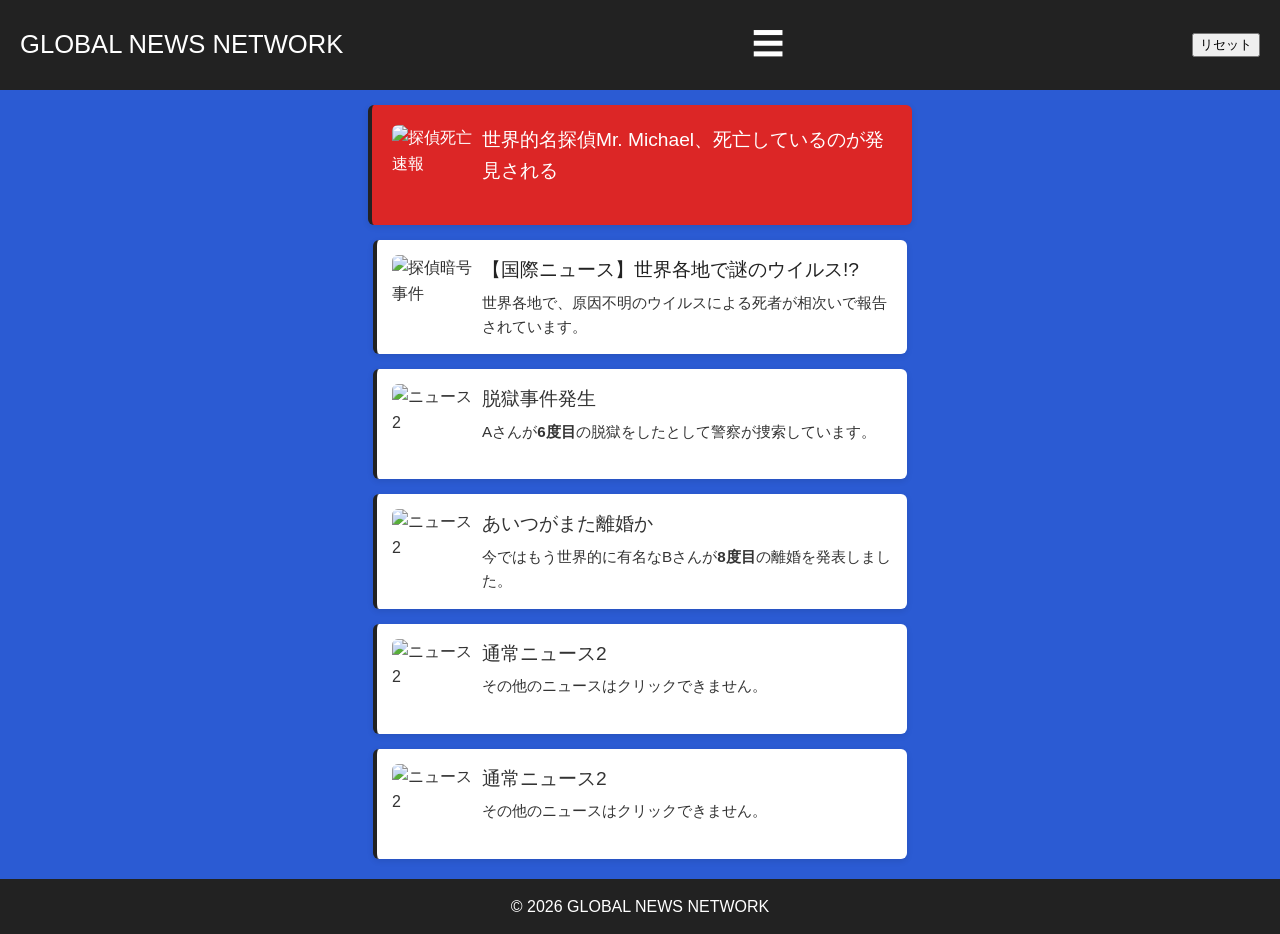
==== index.html @ e14234ef "初回アップロード" ====
<!DOCTYPE html>
<html lang="ja">
<head>
<meta charset="UTF-8">
<meta name="viewport" content="width=device-width, initial-scale=1.0">
<title>世界ニュース速報</title>
<link rel="stylesheet" href="css/style.css">
<script defer src="js/main.js"></script>
</head>
<body class="top-page" id="topPage">

<header>
    <h1>GLOBAL NEWS NETWORK</h1>
    <button class="menu-btn" id="menuBtn">☰</button>
    <button id="resetBtn">リセット</button>
</header>

<nav class="mobile-menu" id="mobileMenu">
    <a href="index.html">TOP NEWS</a>
    <a href="mailbox.html">MAIL BOX</a>
    <a href="puzzle.html">謎解きページ</a>
    <a href="hint.html">速報</a>
</nav>

<main>

    <article class="news-item important-news">
        <div class="news-content">
            <img src="img/Component 1.png" alt="探偵暗号事件" class="news-img">
            <div class="news-text">
                <h2><a href="important_news.html">【国際ニュース】世界各地で謎のウイルス!?</a></h2>
                <p>世界各地で、原因不明のウイルスによる死者が相次いで報告されています。</p>
            </div>
        </div>
    </article>

    <article class="news-item">
        <div class="news-content">
            <img src="img/Component 1.png" alt="ニュース2" class="news-img">
            <div class="news-text">
                <h2>脱獄事件発生</h2>
                <p>Aさんが<strong>6度目</strong>の脱獄をしたとして警察が捜索しています。</p>
            </div>
        </div>
    </article>

    <article class="news-item">
        <div class="news-content">
            <img src="img/Component 1.png" alt="ニュース2" class="news-img">
            <div class="news-text">
                <h2>あいつがまた離婚か</h2>
                <p>今ではもう世界的に有名なBさんが<strong>8度目</strong>の離婚を発表しました。</p>
            </div>
        </div>
    </article>

    <article class="news-item">
        <div class="news-content">
            <img src="img/Component 1.png" alt="ニュース2" class="news-img">
            <div class="news-text">
                <h2>通常ニュース2</h2>
                <p>その他のニュースはクリックできません。</p>
            </div>
        </div>
    </article>

    <article class="news-item">
        <div class="news-content">
            <img src="img/Component 1.png" alt="ニュース2" class="news-img">
            <div class="news-text">
                <h2>通常ニュース2</h2>
                <p>その他のニュースはクリックできません。</p>
            </div>
        </div>
    </article>
    </section>
</main>

<footer>
    <p>© 2026 GLOBAL NEWS NETWORK</p>
</footer>

</body>
</html>
---- css/style.css ----
@charset "UTF-8";

/* ==========================
   共通スタイル
========================= */
body, h1, h2, p, a {
    font-family: "Yu Gothic", "メイリオ", sans-serif;
    font-weight: 400;
    color: #333;
    line-height: 1.6;
    margin: 0;
    padding: 0;
    text-decoration: none;
    box-sizing: border-box;
}

body.top-page {
    background-color: #2b5bd3; /* トップページだけ背景色を変更 */
}

/* ==========================
   ヘッダー
========================= */
header {
    background: #222;
    color: #fff;
    padding: 15px 20px;
    display: flex;
    justify-content: space-between;
    align-items: center;
    height: 60px;
}

header h1 {
    font-size: 1.6rem;
    color: #fff;
    margin: 0;
    line-height: 1;
}

.menu-btn {
    font-size: 2rem;
    background: none;
    color: #fff;
    border: none;
    cursor: pointer;
    height: 40px;
    display: flex;
    align-items: center;
    justify-content: center;
    padding: 0;
}

/* ==========================
   MAIL BOX ヘッダー
========================= */

.mailbox-title{
display:flex;
align-items:center;
gap:12px;
}

.mail-icon{
width:40px;
height:40px;
border-radius:50%;
object-fit:cover;
}

.title-text{
display:flex;
flex-direction:column;
}

.title-text h1{
margin:0;
font-size:1.4rem;
color:#fff;
}

.mail-owner{
font-size:0.75rem;
color:#bbb;
margin:0;
}

/* 未読ポッチ */

.unread-dot{

width:10px;
height:10px;

background:red;

border-radius:50%;

display:inline-block;

margin-right:8px;

}

/* ==========================
   モバイルメニュー
========================= */
.mobile-menu {
    display: none;
    flex-direction: column;
    background: #333;
}

.mobile-menu a {
    display: block;
    padding: 10px 15px;
    color: #fff;
}

.mobile-menu a:hover {
    background: #444;
}

/* ==========================
   ニュース記事
========================= */
.news-item {
    background: #fff;
    padding: 15px;
    margin: 15px auto; /* 上下に余白、中央寄せ */
    border-left: 4px solid #222;
    border-radius: 6px;
    box-shadow: 0 2px 6px rgba(0,0,0,0.1);
    width: 90%;
    max-width: 500px; /* 幅に余裕を持たせる */
}

/* 先頭ニュース用横並び */
.news-content {
    display: flex;
    gap: 10px;
    align-items: flex-start;
}

.news-img {
    width: 80px;
    height: 80px;
    object-fit: cover;
    border-radius: 6px;
    flex-shrink: 0;
}

.news-text {
    flex: 1;
    min-width: 0;
}

.news-text h2 {
    font-size: 1.2rem;
    margin: 0 0 5px 0;
}

.news-text p {
    margin: 0;
    font-size: 0.95rem;
}

/* 重要ニュースリンク */

.news-item.urgent-news {
    background-color: #DC2626; /* 赤 */
    color: #FFFFFF;             /* 文字は白 */
    border-radius: 6px;
    margin-bottom: 15px;
    padding: 20px;
}

.news-item.urgent-news .news-text h2,
.news-item.urgent-news .news-text p {
    color: #FFFFFF; /* 見出しと本文も白に */
}


.important-news h2 a {
    color: #222;
    font-weight: 500;
    text-decoration: none;
}

.important-news h2 a:hover {
    text-decoration: underline;
}

/* ==========================
   フッター
========================= */
footer {
    background: #222;
    color: #fff;
    text-align: center;
    padding: 15px 0;
    margin-top: 20px;
}

footer p {
    color: #fff;
}

/* ==========================
   メールリスト風スタイル
========================= */
.email-section {
    padding: 15px 20px;
}

.email-list {
    list-style: none;
    margin: 0;
    padding: 0;
}

.email-item {
    border-bottom: 1px solid #ccc;
    padding: 15px 20px;
    cursor: pointer;
    border-radius: 6px;
    margin-bottom: 10px;
    background: #f8f9fa; /* 既読メールの薄い背景 */
}

.email-item.unread {
    font-weight: bold;
    background: #fff; /* 未読メールは白く */
}

.email-item.sent {
    background: #cce5ff; /* 送信メールは薄い青 */
}

.email-header {
    display: flex;
    flex-wrap: wrap;
    justify-content: space-between;
    align-items: center;
    gap: 10px;
}

.email-from, .email-to {
    font-size: 0.85rem;
    color: #555;
    flex: 1 1 150px;
}

.email-subject {
    flex: 2 1 200px;
    font-weight: inherit;
}

.email-date {
    font-size: 0.8rem;
    color: #555;
    flex: 0 0 120px;
    text-align: right;
}

.email-attachment {
    font-size: 1rem;
}

.email-body {
    display: none;
    margin-top: 10px;
    font-size: 0.95rem;
    color: #333;
    line-height: 1.5;
}

/* 展開状態 */
.email-item.open .email-body {
    display: block;
}

/* 返信 */
.reply-box{
margin-top:15px;
display:flex;
flex-direction:column;
gap:10px;
}

.reply-box textarea{
width:100%;
height:80px;
padding:10px;
font-size:14px;
resize:none;
}

.reply-box button{
align-self:flex-end;
padding:6px 14px;
cursor:pointer;
}

/* ==========================
   謎解きページ
========================= */
.puzzle-section {
    padding: 20px;
    max-width: 500px;
    margin: 0 auto;
}

.puzzle-section h2 {
    font-size: 1.5rem;
    font-weight: bold;
    border-bottom: 2px solid #222;
    padding-bottom: 5px;
    margin-bottom: 15px;
    text-align: center;
}

.puzzle-input {
    display: flex;
    justify-content: center;
    gap: 10px;
    margin-bottom: 20px;
}

.puzzle-input input {
    padding: 8px;
    font-size: 1rem;
    width: 120px;
    text-align: center;
}

.puzzle-input button {
    padding: 8px 12px;
    font-size: 1rem;
    cursor: pointer;
}

.puzzle-result {
    text-align: center;
    font-size: 1.1rem;
    font-weight: bold;
    color: #d9534f; /* 赤文字 */
}

/* ==========================
   ニュース詳細ページ
========================= */
.news-detail {
    max-width: 800px;
    margin: 40px auto;
    padding: 0 20px;
    text-align: center;
    line-height: 1.6;
}

.news-detail img {
    display: block;
    margin: 0 auto 20px auto;
    max-width: 50%;
    height: auto;
    border-radius: 6px;
}

.news-detail h1 {
    font-size: 1.8rem;
    margin-bottom: 20px;
}

.news-detail p {
    font-size: 1rem;
    margin-bottom: 15px;
}

.back-btn {
    display: inline-block;
    margin-top: 30px;
    padding: 8px 12px;
    background: #222;
    color: #fff;
    text-decoration: none;
    border-radius: 4px;
}

.back-btn:hover {
    background: #444;
}

.news-body{
display:none;
margin-top:10px;
line-height:1.6;
}

.news-title{
cursor:pointer;
}

.news-title:hover{
text-decoration:underline;
}

/* ==========================
   速報
========================= */
.hint-card {
    background-color: white;
    padding: 20px;
    margin: 15px 0;
    border-radius: 10px;
    box-shadow: 0 2px 6px rgba(0,0,0,0.2);
}

.hint-header {
    display: flex;
    justify-content: space-between;
    align-items: center;
}

.hint-btn {
    padding: 10px 20px;
    font-size: 1.2rem;
    cursor: pointer;
}

.hint-content {
    margin-top: 15px;
    font-weight: bold;
    color: #007bff;
}
/* ==========================
   メールログイン
========================= */

.hidden { display: none; }

.terminal-screen {
    background-color: black;
    color: lime;
    font-family: monospace;
    padding: 20px;
    margin-top: 20px;
}

#hackingScreen {
    background-color: black;
    color: lime;
    font-family: monospace;
    height: 80vh;
    overflow: hidden;
    padding: 20px;
}

/* ==========================
   スマホ対応
========================= */
@media (max-width: 400px) {
    .news-content {
        flex-direction: column;
        align-items: flex-start;
    }

    .news-img {
        width: 100%;
        height: auto;
    }

    .email-header {
        flex-direction: column;
        align-items: flex-start;
    }
    .email-date {
        text-align: left;
        margin-top: 3px;
    }
}
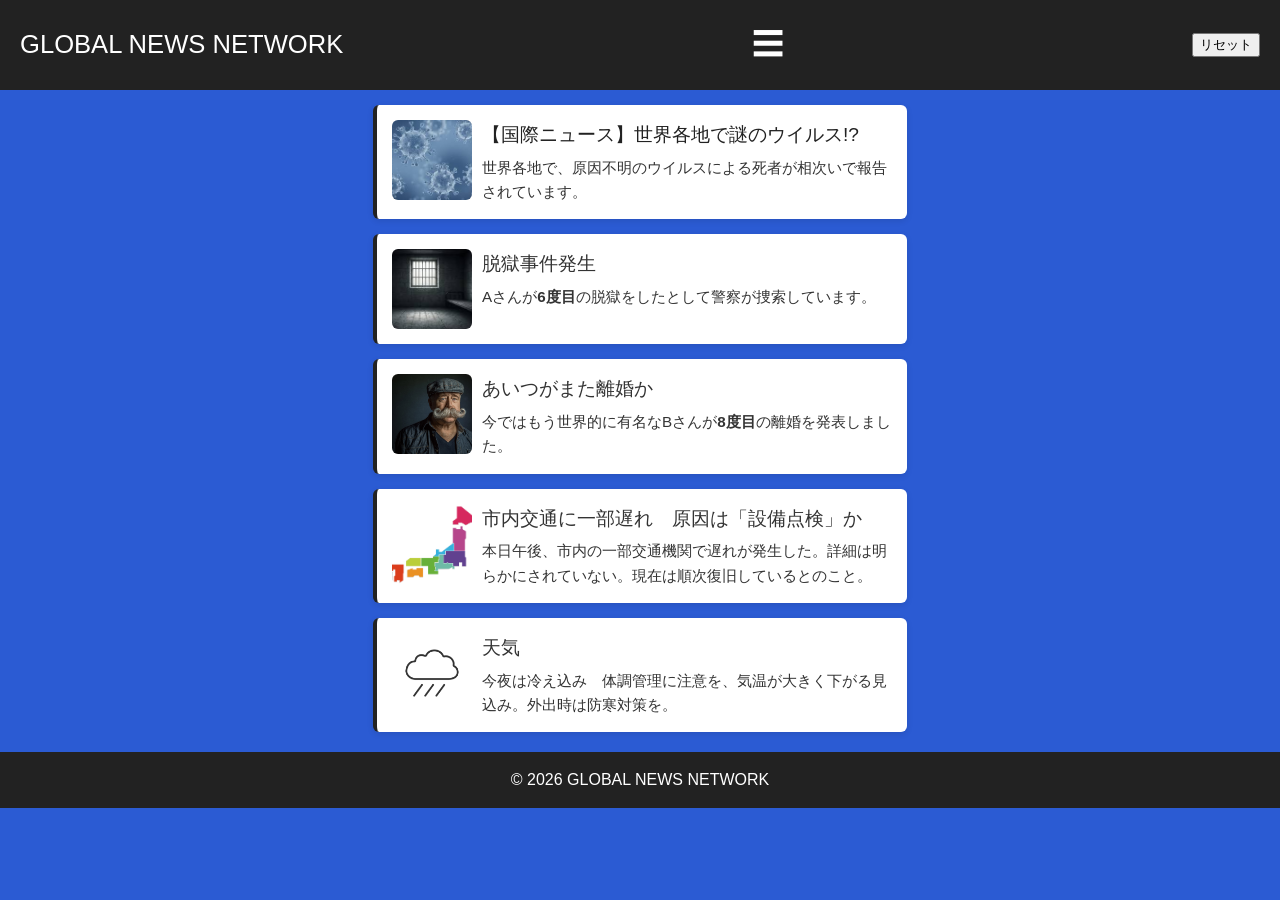
==== commit 4c1dee72: "完成間近" ====
--- a/index.html
+++ b/index.html
@@ -18,15 +18,13 @@
 <nav class="mobile-menu" id="mobileMenu">
     <a href="index.html">TOP NEWS</a>
     <a href="mailbox.html">MAIL BOX</a>
-    <a href="puzzle.html">謎解きページ</a>
-    <a href="hint.html">速報</a>
 </nav>
 
 <main>
 
     <article class="news-item important-news">
         <div class="news-content">
-            <img src="img/Component 1.png" alt="探偵暗号事件" class="news-img">
+            <img src="img/uirusu.jpg" alt="探偵暗号事件" class="news-img">
             <div class="news-text">
                 <h2><a href="important_news.html">【国際ニュース】世界各地で謎のウイルス!?</a></h2>
                 <p>世界各地で、原因不明のウイルスによる死者が相次いで報告されています。</p>
@@ -36,7 +34,7 @@
 
     <article class="news-item">
         <div class="news-content">
-            <img src="img/Component 1.png" alt="ニュース2" class="news-img">
+            <img src="img/datugoku.jpg" alt="ニュース2" class="news-img">
             <div class="news-text">
                 <h2>脱獄事件発生</h2>
                 <p>Aさんが<strong>6度目</strong>の脱獄をしたとして警察が捜索しています。</p>
@@ -46,7 +44,7 @@
 
     <article class="news-item">
         <div class="news-content">
-            <img src="img/Component 1.png" alt="ニュース2" class="news-img">
+            <img src="img/rikon.jpg" alt="ニュース2" class="news-img">
             <div class="news-text">
                 <h2>あいつがまた離婚か</h2>
                 <p>今ではもう世界的に有名なBさんが<strong>8度目</strong>の離婚を発表しました。</p>
@@ -56,20 +54,20 @@
 
     <article class="news-item">
         <div class="news-content">
-            <img src="img/Component 1.png" alt="ニュース2" class="news-img">
+            <img src="img/map.png" alt="ニュース2" class="news-img">
             <div class="news-text">
-                <h2>通常ニュース2</h2>
-                <p>その他のニュースはクリックできません。</p>
+                <h2>市内交通に一部遅れ　原因は「設備点検」か</h2>
+                <p>本日午後、市内の一部交通機関で遅れが発生した。詳細は明らかにされていない。現在は順次復旧しているとのこと。</p>
             </div>
         </div>
     </article>
 
     <article class="news-item">
         <div class="news-content">
-            <img src="img/Component 1.png" alt="ニュース2" class="news-img">
+            <img src="img/tenki.png" alt="ニュース2" class="news-img">
             <div class="news-text">
-                <h2>通常ニュース2</h2>
-                <p>その他のニュースはクリックできません。</p>
+                <h2>天気</h2>
+                <p>今夜は冷え込み　体調管理に注意を、気温が大きく下がる見込み。外出時は防寒対策を。</p>
             </div>
         </div>
     </article>
--- a/css/style.css
+++ b/css/style.css
@@ -456,6 +456,31 @@
 }
 
 /* ==========================
+   ピアノ
+========================= */
+.piano {
+    display: flex;
+    justify-content: center;
+    margin-top: 20px;
+}
+
+.key {
+    width: 40px;
+    height: 150px;
+    background: white;
+    border: 1px solid #333;
+    display: flex;
+    justify-content: center;
+    align-items: flex-end;
+    font-size: 12px;
+    cursor: pointer;
+}
+
+.key:active {
+    background: #ddd;
+}
+
+/* ==========================
    スマホ対応
 ========================= */
 @media (max-width: 400px) {
@@ -477,4 +502,32 @@
         text-align: left;
         margin-top: 3px;
     }
+
+    .news-content {
+        flex-direction: row; /* ←これに変更 */
+        align-items: center;
+    }
+
+    .news-img {
+        width: 80px;
+        height: 80px;
+    }
+
+    .email-header {
+        flex-direction: row; /* ←これ重要 */
+        align-items: center;
+        flex-wrap: wrap; /* はみ出たら折り返す */
+        gap: 5px;
+    }
+
+    .email-from,
+    .email-subject,
+    .email-date {
+        font-size: 0.75rem; /* 少し小さく */
+    }
+
+    .email-date {
+        text-align: right;
+        margin-left: auto; /* ←右寄せ */
+    }
 }
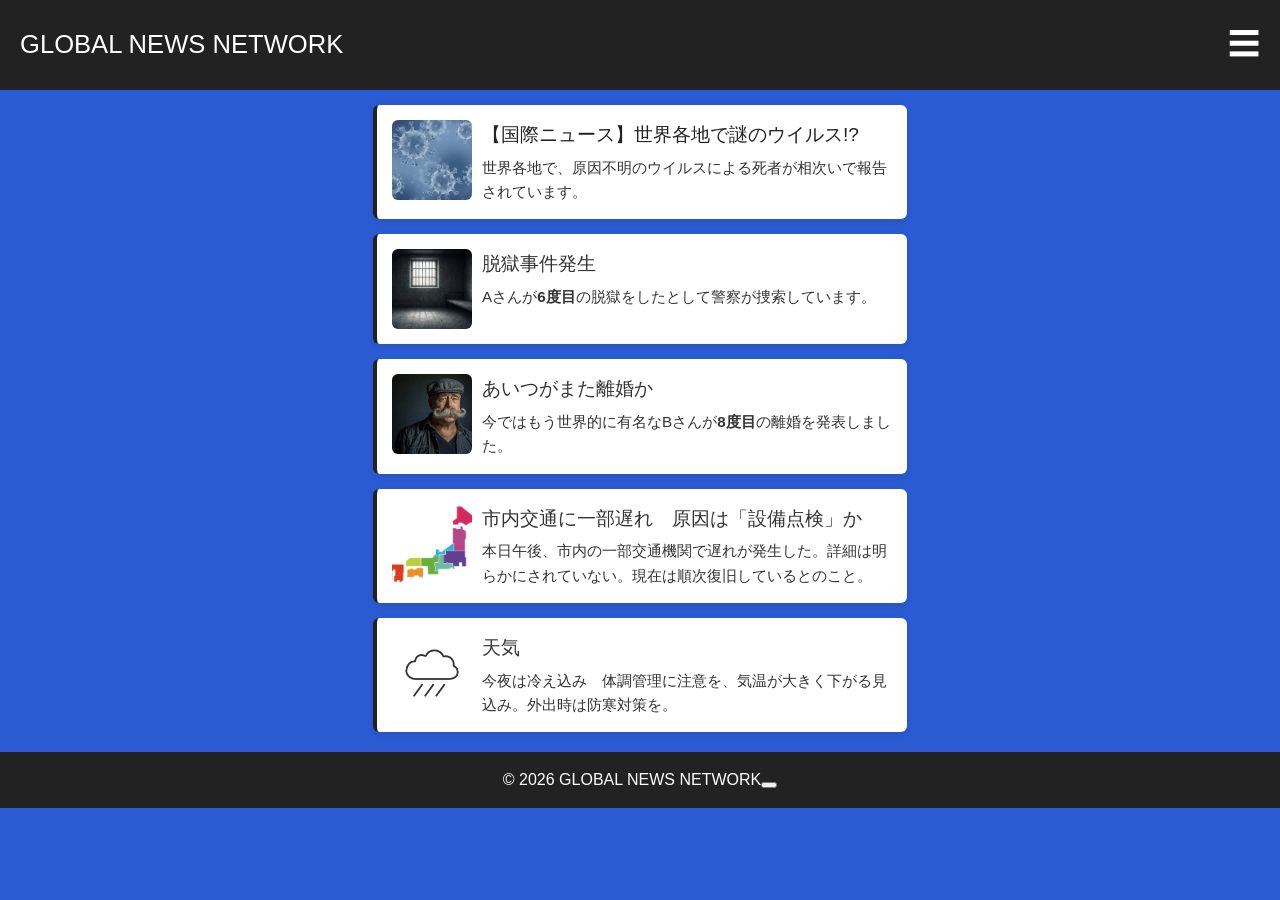
==== commit 1c4e8692: "完成" ====
--- a/index.html
+++ b/index.html
@@ -12,7 +12,6 @@
 <header>
     <h1>GLOBAL NEWS NETWORK</h1>
     <button class="menu-btn" id="menuBtn">☰</button>
-    <button id="resetBtn">リセット</button>
 </header>
 
 <nav class="mobile-menu" id="mobileMenu">
@@ -67,7 +66,7 @@
             <img src="img/tenki.png" alt="ニュース2" class="news-img">
             <div class="news-text">
                 <h2>天気</h2>
-                <p>今夜は冷え込み　体調管理に注意を、気温が大きく下がる見込み。外出時は防寒対策を。</p>
+                <p>今夜は冷え込み　体調管理に注意を、気温が大きく下がる見込み。外出時は防寒対策を。
             </div>
         </div>
     </article>
@@ -75,7 +74,7 @@
 </main>
 
 <footer>
-    <p>© 2026 GLOBAL NEWS NETWORK</p>
+    <p>© 2026 GLOBAL NEWS NETWORK<button id="resetBtn"></button></p></p>
 </footer>
 
 </body>
